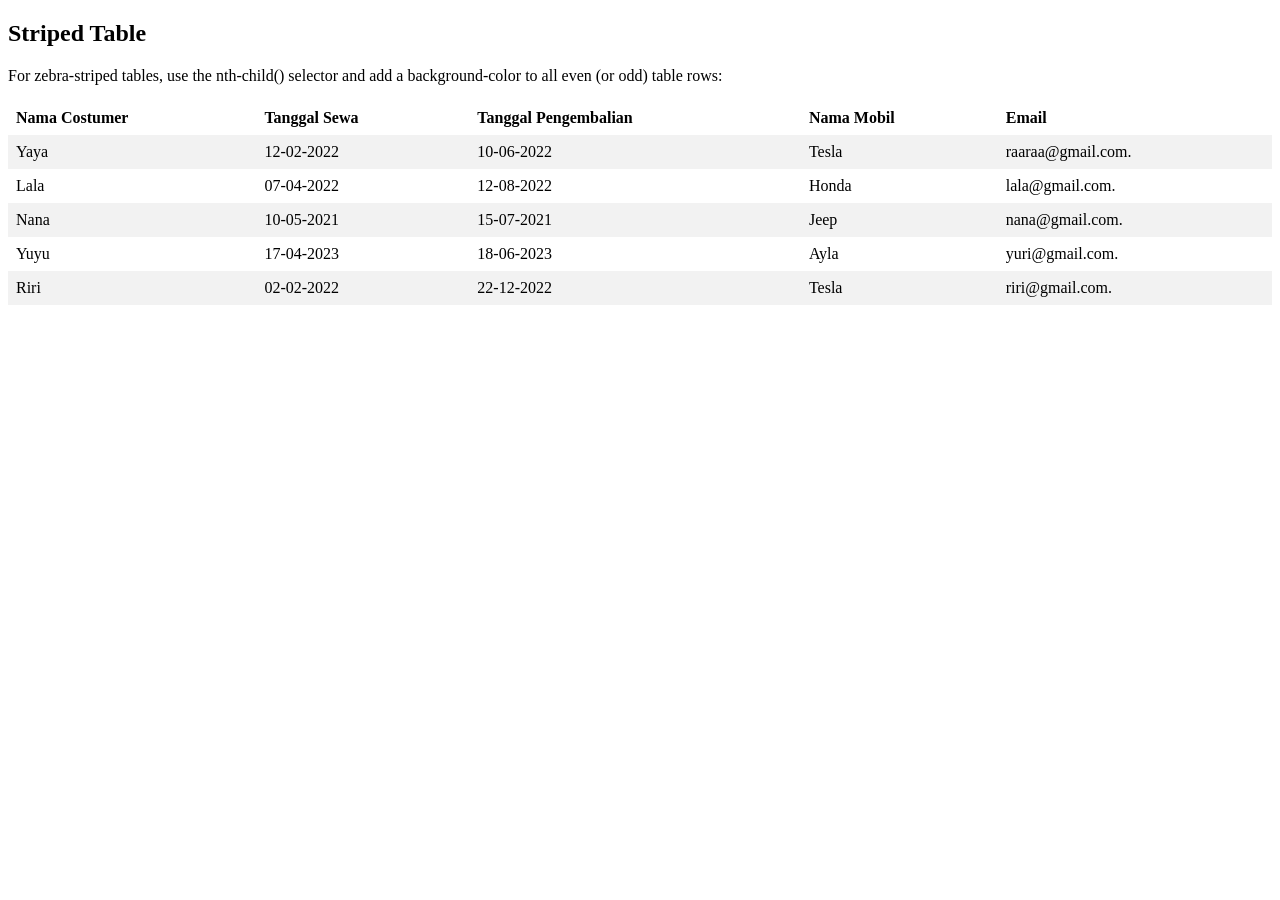
==== datacostumer.html @ 33d652dd "perubahan" ====
<!DOCTYPE html>
<html>
<head>
<style>
table {
  border-collapse: collapse;
  width: 100%;
}

th, td {
  text-align: left;
  padding: 8px;
}

tr:nth-child(even) {background-color: #f2f2f2;}
</style>
</head>
<body>

<h2>Striped Table</h2>

<p>For zebra-striped tables, use the nth-child() selector and add a background-color to all even (or odd) table rows:</p>

<table>
  <tr>
  <th>Nama Costumer</th>
  <th>Tanggal Sewa</th>
  <th>Tanggal Pengembalian</th>
  <th>Nama Mobil</th>
  <th>Email</th>
  </tr>
  <tr>
  <td>Yaya</td>
  <td>12-02-2022</td>
  <td>10-06-2022</td>
  <td>Tesla</td>
  <td>raaraa@gmail.com.</td>
  </tr>
  <tr>
  <td>Lala</td>
  <td>07-04-2022</td>
  <td>12-08-2022</td>
  <td>Honda</td>
  <td>lala@gmail.com.</td>
  </tr>
  <tr>
  <td>Nana</td>
  <td>10-05-2021</td>
  <td>15-07-2021</td>
  <td>Jeep</td>
  <td>nana@gmail.com.</td>
  </tr>
  <tr>
  <td>Yuyu</td>
  <td>17-04-2023</td>
  <td>18-06-2023</td>
  <td>Ayla</td>
  <td>yuri@gmail.com.</td>
  </tr>
  <tr>
    <td>Riri</td>
    <td>02-02-2022</td>
    <td>22-12-2022</td>
    <td>Tesla</td>
    <td>riri@gmail.com.</td>
    </tr>
</table>

</body>
</html>
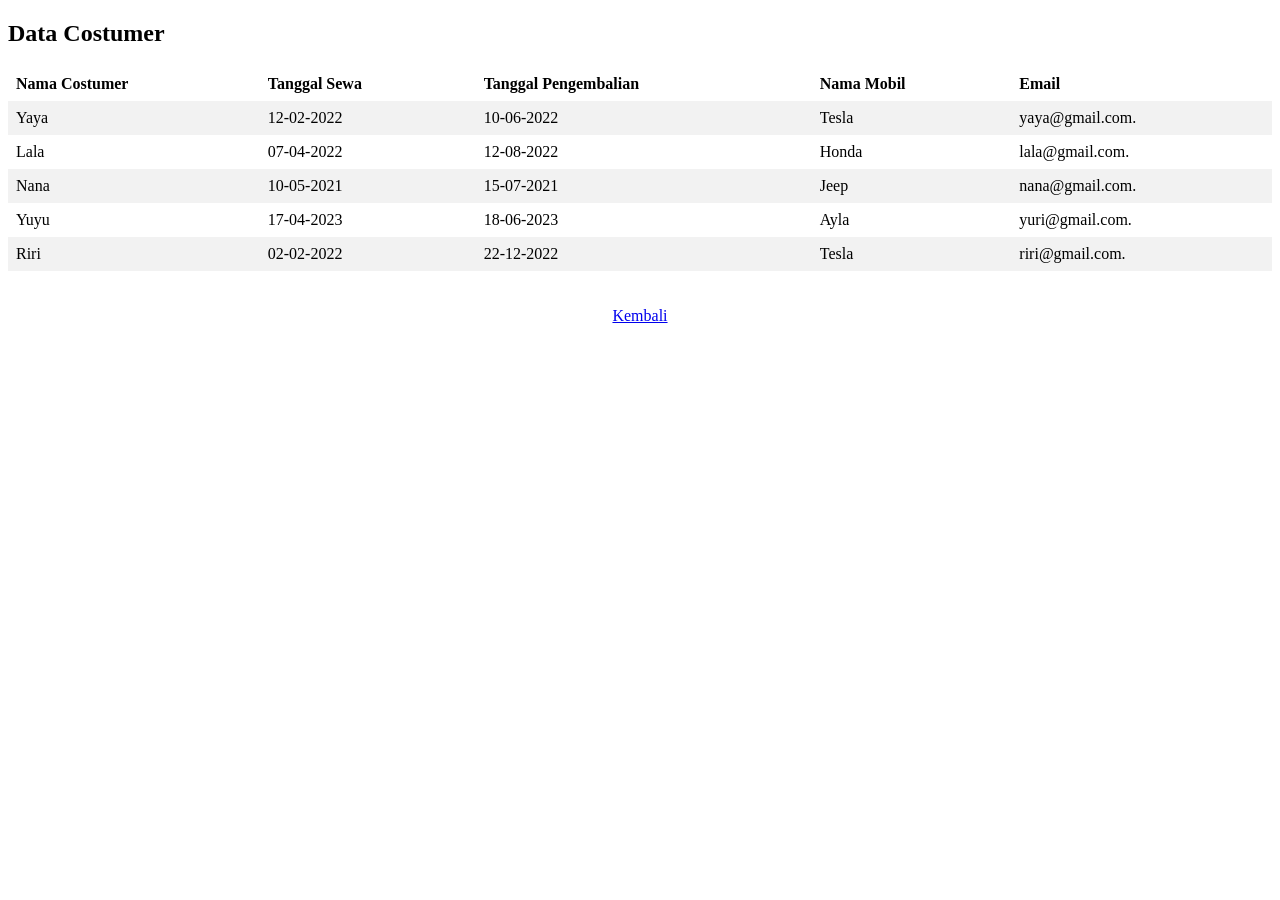
==== commit aa8c7c18: "tamabah codingan cobalogin" ====
--- a/datacostumer.html
+++ b/datacostumer.html
@@ -17,9 +17,9 @@
 </head>
 <body>
 
-<h2>Striped Table</h2>
+<h2>Data Costumer</h2>
 
-<p>For zebra-striped tables, use the nth-child() selector and add a background-color to all even (or odd) table rows:</p>
+
 
 <table>
   <tr>
@@ -34,7 +34,7 @@
   <td>12-02-2022</td>
   <td>10-06-2022</td>
   <td>Tesla</td>
-  <td>raaraa@gmail.com.</td>
+  <td>yaya@gmail.com.</td>
   </tr>
   <tr>
   <td>Lala</td>
@@ -65,7 +65,8 @@
     <td>riri@gmail.com.</td>
     </tr>
 </table>
-
+<br><br>
+<center><a button type="button" href="index.html">Kembali</a></center>
 </body>
 </html>
 
